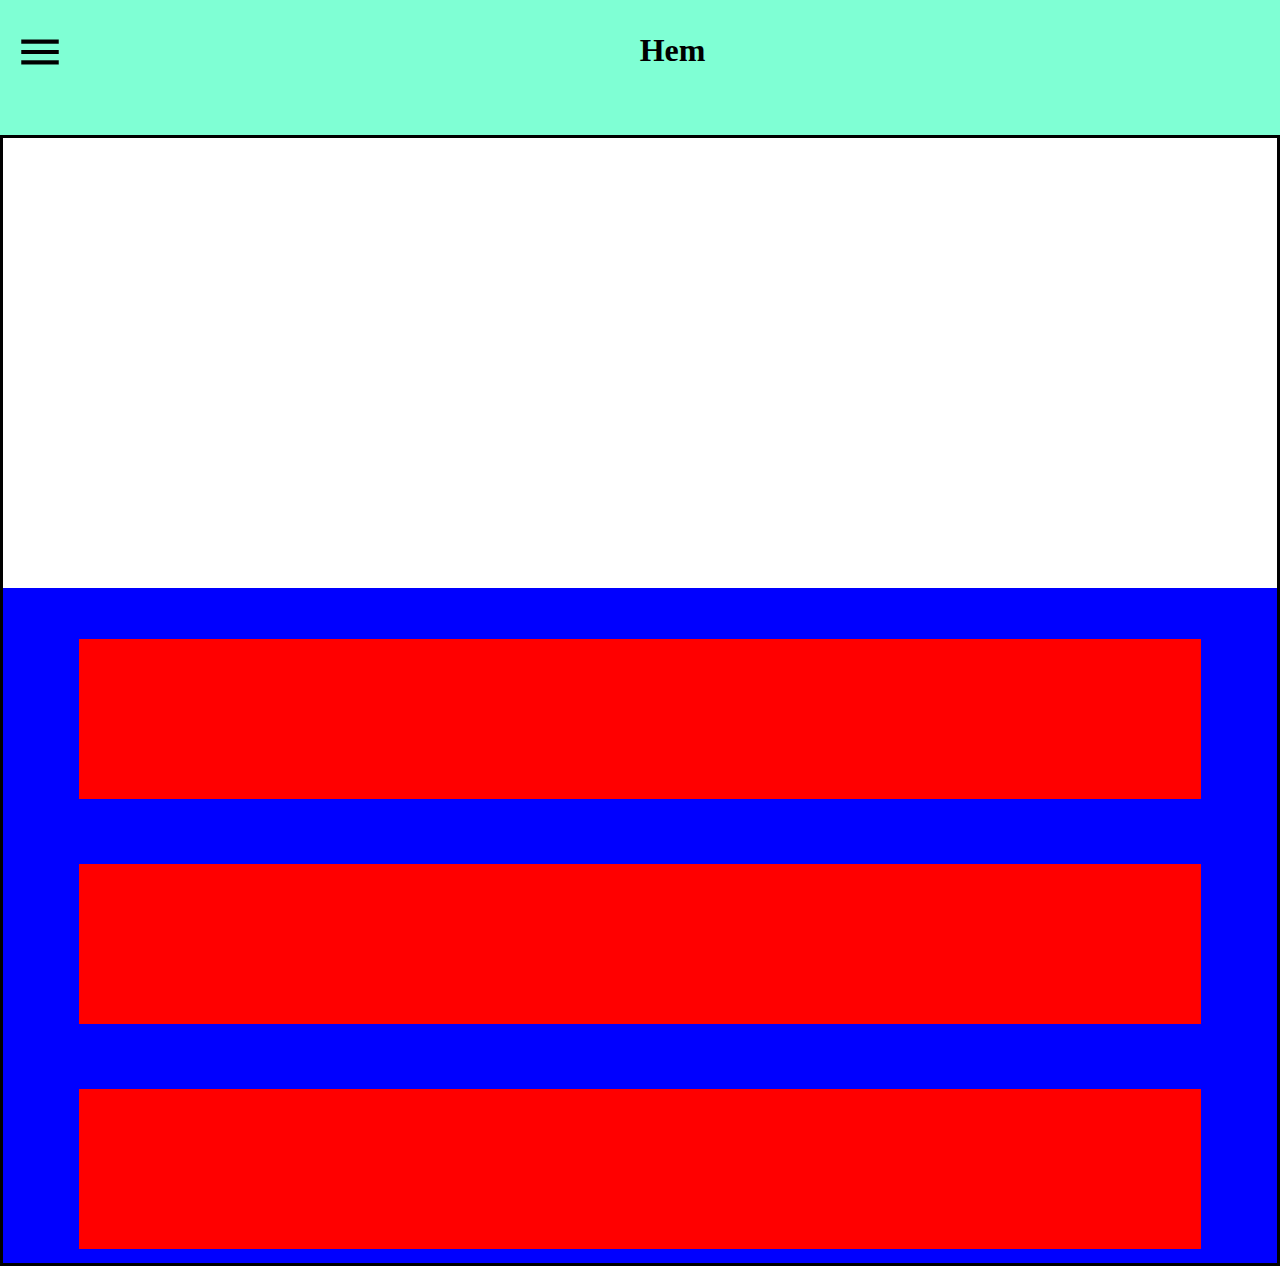
==== Site/public/index.html @ 410798e2 "Index+css" ====
<!DOCTYPE html>
<html lang="en">
<head>
    <meta charset="UTF-8">
    <meta name="viewport" content="width=device-width, initial-scale=1.0">
    <meta http-equiv="X-UA-Compatible" content="ie=edge">
    <link rel="stylesheet" href="CSS/main.css">
    <link href="https://fonts.googleapis.com/css?family=Charm" rel="stylesheet">
    <link href="https://fonts.googleapis.com/icon?family=Material+Icons" rel="stylesheet">
    <title>Document</title>

</head>

<body>
    
    

    <div class = wrapper>
<menu> </menu>
<div class = shade onclick = "doStuff()"> </div>

            <header>
    

        <i class="material-icons" onclick = "doStuff()">
                menu
        </i>
    <h3> Hem </h3>

</header>
<div class = navigator> 
    
    <main>
        <div class = bigpic></div>
        <article>
            <div class = linkbox></div>
        </article>
        <article>
                <div class = linkbox></div>
        </article>
        <article>
                <div class = linkbox></div>
        </article>
    </main>
</div>
        
    </div>
    <script src="js/main.js"></script>
</body>

</html>
---- Site/public/CSS/main.css ----
body {
  height: 100%;
  margin: 0; }

.wrapper main {
  display: grid;
  grid-template-rows: 50vh 25vh 25vh 25vh;
  height: 100%; }

menu {
  background-color: black;
  height: 100vh;
  width: 70vw;
  position: fixed;
  left: -100vw;
  top: 0;
  transition: 1s;
  z-index: 999;
  margin: 0; }

.shade {
  left: -100vw;
  z-index: 99;
  position: fixed;
  height: 100vh;
  width: 100vw;
  background-color: rgba(0, 0, 0, 0.7); }

.activate {
  left: 0; }

header {
  background-color: aquamarine;
  height: 15vh;
  width: 100%;
  display: flex;
  justify-content: center;
  position: sticky;
  top: 0; }
  header .material-icons {
    font-size: 50px;
    margin: 3vh auto auto 15px; }

.navigator main {
  border-style: solid;
  height: 100%; }
.navigator article {
  background-color: blue;
  display: flex;
  justify-content: center;
  padding-top: 4%; }
  .navigator article .linkbox {
    width: 88%;
    height: 92%;
    background-color: red; }

header h3 {
  font-size: 2rem;
  margin-right: auto; }
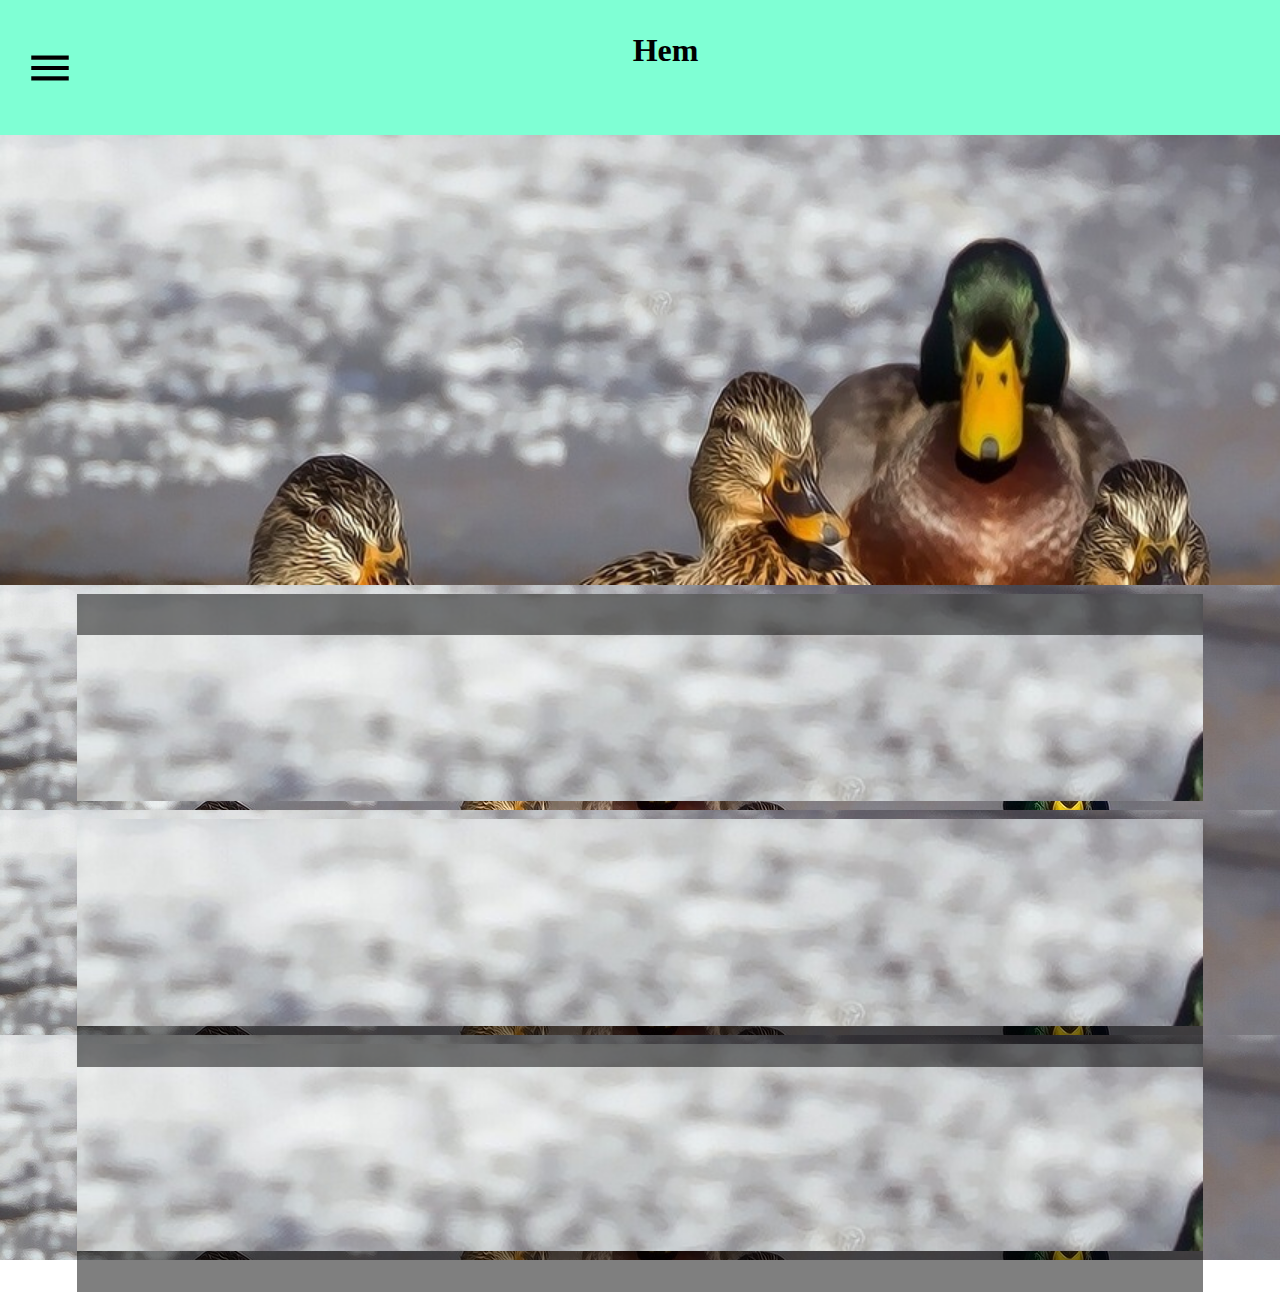
==== commit 9cf98088: "Layouts finished & first page styalised" ====
--- a/Site/public/index.html
+++ b/Site/public/index.html
@@ -34,9 +34,21 @@
 
     <div class = wrapper> 
-<menu> </menu>+<menu> 
-<div class = shade onclick = "doStuff()"> </div>+<a href = "index.html"> Hem </a>+
+<a href = "page1.html"> Ledarskap </a>+
+<a href = "page2.html"> Historia </a>+
+<a href = "page3.html"> Territorie </a>+
++
+</menu>+
+<div class = "shade" onclick = "doStuff()"> </div> 
  
@@ -44,17 +56,17 @@
 
      
-+     
-        <i class="material-icons" onclick = "doStuff()">+    <i class="material-icons" onclick = "doStuff()"> 
-                menu+        menu 
-        </i>+    </i> 
     <h3> Hem </h3> 
-+     
 </header> 
@@ -64,25 +76,101 @@
 
     <main> 
-        <div class = bigpic></div>+        <div class = bigpic>+
+            <div class = intropic>+
+                +
+                +
+            </div>+
+        </div>+
+         
         <article> 
-            <div class = linkbox></div>+            <div class = ledare_link_background>+
+                <div class = linkbox>+
+                    <div class = ledare_link>+
+                        +
+                        <div class = text_background>+
+                            +
+                        </div>+
+                    </div>+
+                    +
+                </div>+
+            </div> 
         </article> 
+        +
         <article> 
-                <div class = linkbox></div>+            <div class = historia_link_background>+
+                <div class = linkbox>+
+                    <div class = historia_link>+
+                        +
+                    </div>+
+                    <div class = text_background>+
++
+                    </div>+
+                </div>+
+            </div> 
         </article> 
+        +
         <article> 
-                <div class = linkbox></div>+            <div class = territorie_link_background>+
+                <div class = linkbox>+
+                    <div class = territorie_link>+
+                        +
+                    </div>+
++
+                    <div class = text_background>+
+                        +
+                    </div>+
+                </div>+
+            </div> 
         </article>+
+ 
     </main> 
--- a/Site/public/CSS/main.css
+++ b/Site/public/CSS/main.css
@@ -1,5 +1,5 @@
 body {
-  height: 100%;
+  min-height: 100vh;
   margin: 0; }
 
 .wrapper main {
@@ -7,16 +7,149 @@
   grid-template-rows: 50vh 25vh 25vh 25vh;
   height: 100%; }
 
+header {
+  background-color: aquamarine;
+  height: 15vh;
+  width: 100%;
+  display: grid;
+  justify-content: center;
+  grid-template-columns: 20% 80%;
+  position: sticky;
+  top: 0; }
+  header .material-icons {
+    font-size: 50px;
+    align-self: center;
+    margin-left: 25px; }
+  header h3 {
+    font-size: 2rem;
+    justify-self: center;
+    margin-right: 20%; }
+
+.navigator main {
+  height: 100%; }
+.navigator article > div {
+  background-color: blue;
+  display: flex;
+  justify-content: center;
+  align-items: center;
+  height: 100%;
+  width: 100%; }
+  .navigator article > div .territorie_link_background {
+    height: 100%;
+    width: 100%; }
+  .navigator article > div .historia_link_background {
+    height: 100%;
+    width: 100%; }
+  .navigator article > div .ledare_link_background {
+    height: 100%;
+    width: 100%; }
+
+.linkbox {
+  width: 88%;
+  height: 92%;
+  background-color: red; }
+
+.Ledare main {
+  display: grid;
+  width: 100%;
+  grid-template-rows: 40vh auto;
+  padding-top: 20px; }
+  .Ledare main article {
+    display: flex;
+    width: 100%;
+    flex-wrap: wrap;
+    justify-content: center; }
+    .Ledare main article .ledarbox {
+      height: 180px;
+      width: 140px;
+      border-style: solid;
+      margin: 15px 0 0 0; }
+    .Ledare main article .ledarbox:nth-child(2n) {
+      margin-left: 15px; }
+  .Ledare main .bigpic {
+    height: 100%;
+    width: 80vw;
+    border-style: solid;
+    justify-self: center; }
+
+.tider {
+  width: 100%; }
+  .tider main {
+    display: flex;
+    flex-wrap: wrap;
+    width: 100%;
+    height: auto; }
+    .tider main article {
+      width: 100%; }
+      .tider main article .historiabild {
+        border-style: solid;
+        height: 80vh;
+        width: 100%; }
+      .tider main article .forord {
+        border-style: solid;
+        height: 60vh;
+        width: 100%; }
+      .tider main article .begynnelsen {
+        border-style: solid;
+        height: 70vh;
+        width: 100%; }
+      .tider main article .medeltiden {
+        border-style: solid;
+        height: 60vh;
+        width: 100%; }
+      .tider main article .modern_tid {
+        border-style: solid;
+        height: 60vh;
+        width: 100%; }
+
+.territorie {
+  width: 100%;
+  height: auto; }
+  .territorie main {
+    width: 100%;
+    height: auto;
+    display: flex;
+    flex-wrap: wrap;
+    height: auto; }
+    .territorie main article {
+      height: auto;
+      width: 100%; }
+      .territorie main article .karta {
+        width: 100%;
+        border-style: solid;
+        height: 85vh; }
+    .territorie main article {
+      width: 100%; }
+      .territorie main article .stader {
+        width: 100%;
+        border-style: solid;
+        height: 100vh; }
+
+.text_background {
+  background-color: rgba(0, 0, 0, 0.5);
+  width: 100%;
+  height: 20%;
+  position: relative;
+  top: -100;
+  left: 0; }
+
 menu {
   background-color: black;
   height: 100vh;
-  width: 70vw;
+  width: 60vw;
   position: fixed;
   left: -100vw;
   top: 0;
   transition: 1s;
   z-index: 999;
-  margin: 0; }
+  margin: 0;
+  display: flex;
+  flex-direction: column; }
+  menu a {
+    font-size: 2rem;
+    text-decoration: none;
+    color: white;
+    margin-top: 8vh; }
 
 .shade {
   left: -100vw;
@@ -24,36 +157,39 @@
   position: fixed;
   height: 100vh;
   width: 100vw;
-  background-color: rgba(0, 0, 0, 0.7); }
+  background-color: rgba(0, 0, 0, 0.7);
+  transition: 0.5s; }
 
 .activate {
   left: 0; }
 
-header {
-  background-color: aquamarine;
-  height: 15vh;
+.bigpic .intropic {
+  background-image: url("../IMG/duck.jpg");
   width: 100%;
-  display: flex;
-  justify-content: center;
-  position: sticky;
-  top: 0; }
-  header .material-icons {
-    font-size: 50px;
-    margin: 3vh auto auto 15px; }
+  height: 100%;
+  background-size: 150%; }
 
-.navigator main {
-  border-style: solid;
-  height: 100%; }
-.navigator article {
-  background-color: blue;
-  display: flex;
-  justify-content: center;
-  padding-top: 4%; }
-  .navigator article .linkbox {
-    width: 88%;
-    height: 92%;
-    background-color: red; }
-
-header h3 {
-  font-size: 2rem;
-  margin-right: auto; }
+main article .historia_link_background {
+  background-image: url("../IMG/duck.jpg");
+  background-size: 100%; }
+  main article .historia_link_background .linkbox .historia_link {
+    background-image: url("../IMG/duck.jpg");
+    width: 100%;
+    height: 100%;
+    background-size: 200%; }
+main article .territorie_link_background {
+  background-image: url("../IMG/duck.jpg");
+  background-size: 100%; }
+  main article .territorie_link_background .linkbox .territorie_link {
+    background-image: url("../IMG/duck.jpg");
+    width: 100%;
+    height: 100%;
+    background-size: 200%; }
+main article .ledare_link_background {
+  background-image: url("../IMG/duck.jpg");
+  background-size: 100%; }
+  main article .ledare_link_background .linkbox .ledare_link {
+    background-image: url("../IMG/duck.jpg");
+    width: 100%;
+    height: 100%;
+    background-size: 200%; }
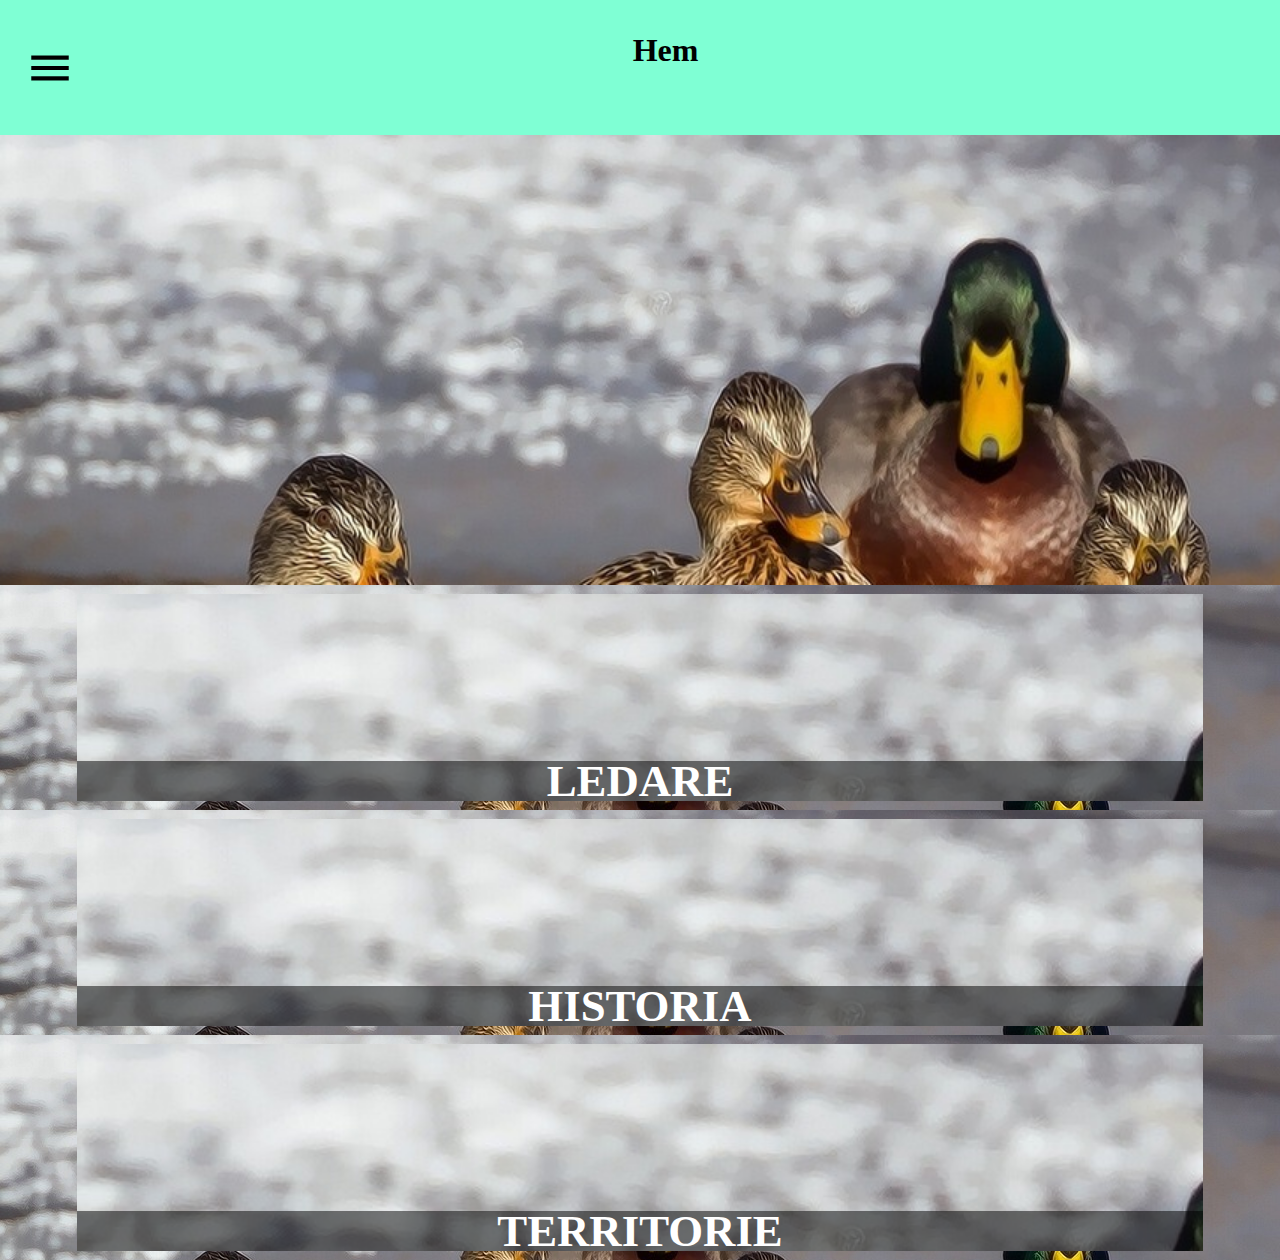
==== commit 824807a3: "Styling för mobil utan content" ====
--- a/Site/public/index.html
+++ b/Site/public/index.html
@@ -92,17 +92,19 @@
 
         <article> 
-            <div class = ledare_link_background>-
-                <div class = linkbox>-
-                    <div class = ledare_link>+            +
+            <div class = ledare_link_background >+
+                <a class = linkbox href = "page1.html">+
+                    <div class = "ledare_link" > 
                          
                         <div class = text_background> 
-                            +                            <h3>LEDARE</h3> 
                         </div> 
@@ -110,9 +112,11 @@
 
                      
-                </div>-
-            </div>+                </a>+
+            </div>+
+             
         </article> 
@@ -122,21 +126,59 @@
 
             <div class = historia_link_background> 
-                <div class = linkbox>-
-                    <div class = historia_link>+                <a class = linkbox href = "page2.html">+
+                    +
+                    <div class = "historia_link">+
+                        <div class = text_background>+
+                            <h3>HISTORIA</h3>+
+                        </div>+
+                         
                          
                     </div> 
-                    <div class = text_background>-
-+                </a>+
+            </div>+
+        </article>+
+        +
+        +
+        +
+        <article>+
+            <div class = territorie_link_background>+
+                <a class = linkbox href = "page3.html">+
+                    <div class = "territorie_link">+
+                        <div class = text_background>+
+                            <h3>TERRITORIE</h3>+
+                        </div>+
+                        +
+                        +
+                         
                     </div> 
-                </div>+                </a> 
             </div> 
@@ -144,34 +186,6 @@
 
          
-        <article>-
-            <div class = territorie_link_background>-
-                <div class = linkbox>-
-                    <div class = territorie_link>-
-                        -
-                    </div>-
--
-                    <div class = text_background>-
-                        -
-                    </div>-
-                </div>-
-            </div>-
-        </article>-
--
     </main> 
 </div>
--- a/Site/public/CSS/main.css
+++ b/Site/public/CSS/main.css
@@ -15,7 +15,8 @@
   justify-content: center;
   grid-template-columns: 20% 80%;
   position: sticky;
-  top: 0; }
+  top: 0;
+  z-index: 20; }
   header .material-icons {
     font-size: 50px;
     align-self: center;
@@ -34,6 +35,8 @@
   align-items: center;
   height: 100%;
   width: 100%; }
+  .navigator article > div a {
+    text-decoration: none; }
   .navigator article > div .territorie_link_background {
     height: 100%;
     width: 100%; }
@@ -46,8 +49,7 @@
 
 .linkbox {
   width: 88%;
-  height: 92%;
-  background-color: red; }
+  height: 92%; }
 
 .Ledare main {
   display: grid;
@@ -61,9 +63,13 @@
     justify-content: center; }
     .Ledare main article .ledarbox {
       height: 180px;
-      width: 140px;
-      border-style: solid;
-      margin: 15px 0 0 0; }
+      width: 145px;
+      margin: 15px 0 20px 0;
+      display: flex;
+      flex-direction: column;
+      text-align: center; }
+      .Ledare main article .ledarbox h3 {
+        margin: 0; }
     .Ledare main article .ledarbox:nth-child(2n) {
       margin-left: 15px; }
   .Ledare main .bigpic {
@@ -87,19 +93,23 @@
         width: 100%; }
       .tider main article .forord {
         border-style: solid;
-        height: 60vh;
-        width: 100%; }
-      .tider main article .begynnelsen {
-        border-style: solid;
-        height: 70vh;
+        height: auto;
+        width: 100%; }
+      .tider main article .begynnelse {
+        border-style: solid;
+        height: auto;
+        width: 100%; }
+      .tider main article .forntiden {
+        border-style: solid;
+        height: auto;
         width: 100%; }
       .tider main article .medeltiden {
         border-style: solid;
-        height: 60vh;
+        height: auto;
         width: 100%; }
       .tider main article .modern_tid {
         border-style: solid;
-        height: 60vh;
+        height: auto;
         width: 100%; }
 
 .territorie {
@@ -124,14 +134,6 @@
         width: 100%;
         border-style: solid;
         height: 100vh; }
-
-.text_background {
-  background-color: rgba(0, 0, 0, 0.5);
-  width: 100%;
-  height: 20%;
-  position: relative;
-  top: -100;
-  left: 0; }
 
 menu {
   background-color: black;
@@ -168,7 +170,17 @@
   width: 100%;
   height: 100%;
   background-size: 150%; }
-
+.bigpic .ledare_banner {
+  background-image: url("../IMG/duck.jpg");
+  height: 100%;
+  width: 100%;
+  background-size: 150%; }
+
+main article .ledarbox > div {
+  background-image: url("../IMG/duck.jpg");
+  background-size: 250%;
+  height: 80%;
+  width: 100%; }
 main article .historia_link_background {
   background-image: url("../IMG/duck.jpg");
   background-size: 100%; }
@@ -187,9 +199,62 @@
     background-size: 200%; }
 main article .ledare_link_background {
   background-image: url("../IMG/duck.jpg");
-  background-size: 100%; }
+  background-size: 100%;
+  background-color: rgba(0, 0, 0, 0.5); }
   main article .ledare_link_background .linkbox .ledare_link {
     background-image: url("../IMG/duck.jpg");
     width: 100%;
     height: 100%;
     background-size: 200%; }
+
+.linkbox > div {
+  display: flex; }
+
+.Ledare main {
+  background-color: rgba(0, 0, 0, 0.3); }
+
+.text_background {
+  background-color: rgba(0, 0, 0, 0.5);
+  width: 100%;
+  height: 40px;
+  align-self: flex-end;
+  display: flex;
+  justify-content: center; }
+  .text_background a {
+    text-decoration: none; }
+  .text_background h3 {
+    align-self: center;
+    text-decoration: none;
+    color: white;
+    font-size: 2.8rem !important; }
+
+.tider main article > div {
+  background-image: url("../IMG/duck.jpg"); }
+  .tider main article > div .text_background {
+    height: 80px;
+    align-self: flex-start;
+    position: relative;
+    top: -40px;
+    z-index: 0;
+    background-color: rgba(0, 0, 0, 0.9); }
+    .tider main article > div .text_background h3 {
+      padding: 0; }
+  .tider main article > div h3 {
+    font-size: 1.5rem;
+    padding: 0px 40px 100px 40px;
+    align-self: center;
+    color: azure; }
+
+.territorie main article > div {
+  background-image: url("../IMG/duck.jpg");
+  display: flex;
+  justify-content: flex-start;
+  flex-direction: column; }
+  .territorie main article > div .text_background {
+    height: 60px;
+    align-self: flex-start;
+    background-color: rgba(0, 0, 0, 0.7); }
+  .territorie main article > div h2 {
+    margin: 20px auto 20px auto;
+    padding-top: 50px;
+    color: azure; }
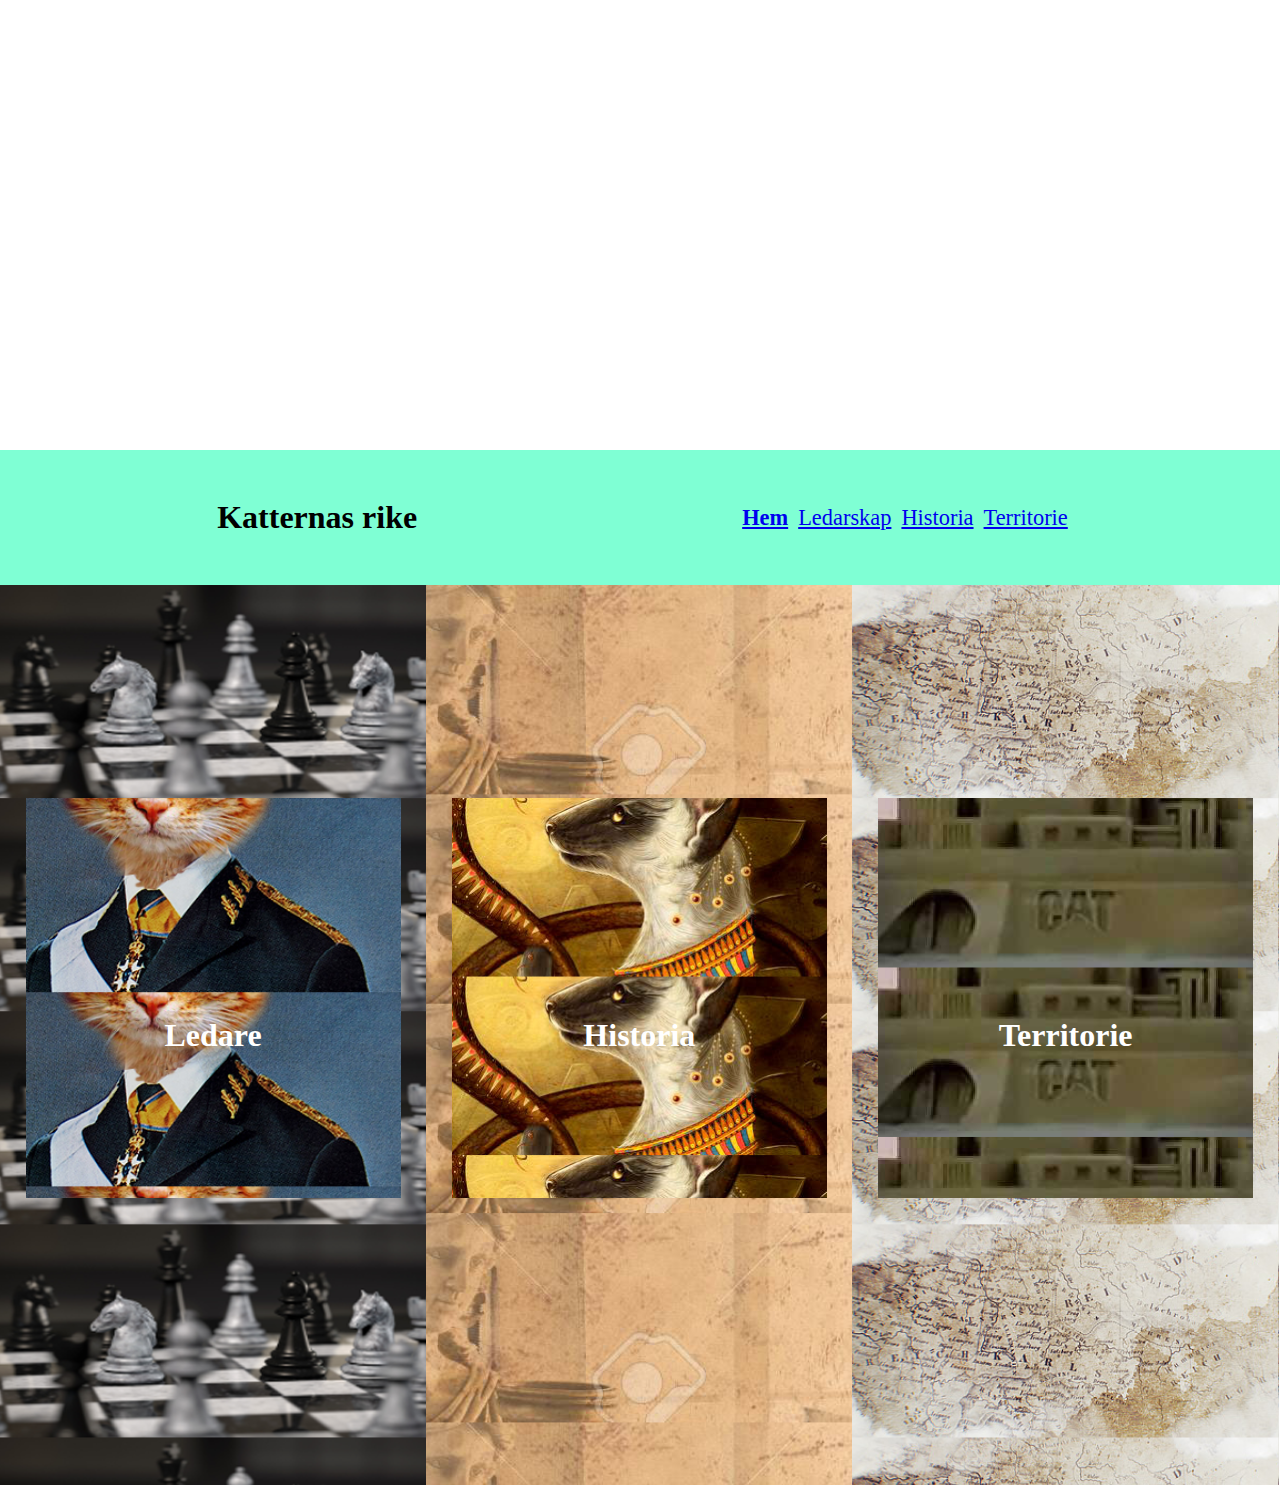
==== commit fb5e31b6: "Desktop-anpassning + 2/3 bilder" ====
--- a/Site/public/index.html
+++ b/Site/public/index.html
@@ -28,13 +28,15 @@
 
      
-    ++
+ 
  
     <div class = wrapper> 
-<menu>+<menu .mobile> 
 <a href = "index.html"> Hem </a> 
@@ -52,7 +54,21 @@
 
  
-            <header>+            <div class = bigpic2>+
+        <div class = intropic>+
+                +
+                +
+        </div>+
+        +
+</div>+
+<header class = mobile> 
      
@@ -70,7 +86,21 @@
 
 </header> 
-<div class = navigator> ++
+<header class = desktop>+
+    +
+        <h3 href = "index.html" class = "title"> Katternas rike</h3> <a class = "thicc" href = "index.html"> Hem </a> <a href = "page1.html"> Ledarskap </a> <a href = "page2.html"> Historia </a> <a href = "page3.html"> Territorie </a> +
+        +
+    </header>+
++
+<div class = navigator> 
      
@@ -80,10 +110,10 @@
 
             <div class = intropic> 
+                <h3> Katternas rike </h3>+
                  
-                -
             </div> 
         </div>@@ -96,6 +126,8 @@
 
             <div class = ledare_link_background > 
+                <h3 class = desktop>Ledare</h3>+
                 <a class = linkbox href = "page1.html"> 
                     <div class = "ledare_link" >@@ -126,6 +158,8 @@
 
             <div class = historia_link_background> 
+                    <h3 class = desktop>Historia</h3>+
                 <a class = linkbox href = "page2.html"> 
                     @@ -160,13 +194,15 @@
 
             <div class = territorie_link_background> 
+                    <h3 class = desktop>Territorie</h3>+
                 <a class = linkbox href = "page3.html"> 
                     <div class = "territorie_link"> 
                         <div class = text_background> 
-                            <h3>TERRITORIE</h3>+                            <h3 class = end>TERRITORIE</h3> 
                         </div> 
--- a/Site/public/CSS/main.css
+++ b/Site/public/CSS/main.css
@@ -1,51 +1,130 @@
 body {
   min-height: 100vh;
+  margin: 0;
+  width: 100vw; }
+
+.wrapper {
+  width: 100vw; }
+  .wrapper main {
+    display: grid;
+    grid-template-rows: 50vh 25vh 25vh 25vh;
+    height: 100%; }
+
+@media screen and (min-width: 700px) {
+  .wrapper {
+    width: 100vw; }
+    .wrapper .navigator main {
+      display: grid;
+      grid-template-rows: 80vh;
+      grid-template-columns: 0vw 33.3vw 33.3vw 33.3vw;
+      height: 100%; } }
+.desktop {
+  height: 0;
+  visibility: hidden;
   margin: 0; }
-
-.wrapper main {
-  display: grid;
-  grid-template-rows: 50vh 25vh 25vh 25vh;
-  height: 100%; }
 
 header {
   background-color: aquamarine;
   height: 15vh;
-  width: 100%;
+  width: 100vw;
   display: grid;
   justify-content: center;
-  grid-template-columns: 20% 80%;
+  text-align: center;
+  grid-template-columns: 20vw 80vw;
   position: sticky;
   top: 0;
+  left: 0;
   z-index: 20; }
   header .material-icons {
     font-size: 50px;
     align-self: center;
     margin-left: 25px; }
   header h3 {
-    font-size: 2rem;
-    justify-self: center;
-    margin-right: 20%; }
-
-.navigator main {
-  height: 100%; }
-.navigator article > div {
-  background-color: blue;
-  display: flex;
-  justify-content: center;
-  align-items: center;
-  height: 100%;
-  width: 100%; }
-  .navigator article > div a {
-    text-decoration: none; }
-  .navigator article > div .territorie_link_background {
+    font-size: 2em;
+    align-self: center;
+    margin: 0; }
+
+.bigpic2 {
+  visibility: hidden;
+  height: 0; }
+
+.thicc {
+  font-weight: bold; }
+
+.navigator .end {
+  margin-top: 0; }
+
+@media screen and (min-width: 600px) {
+  header {
+    height: 15vh;
+    visibility: visible;
+    width: 100vw;
+    display: grid;
+    grid-template-columns: 60% 10% 10% 10% 10%;
+    justify-content: center;
+    align-items: center;
+    position: sticky !important;
+    top: 0; }
+    header a {
+      margin: 5px;
+      font-size: 1.4rem;
+      justify-self: center;
+      text-decoration: underline;
+      padding: 0;
+      border: 0; }
+    header a:visited {
+      color: black; }
+    header h3 {
+      margin: 10px;
+      justify-self: center;
+      padding: 0; }
+    header a:hover {
+      font-size: 1.5rem;
+      transition: 0.2s;
+      cursor: pointer; }
+
+  .mobile {
+    height: 0;
+    visibility: hidden;
+    margin: 0;
+    position: absolute; }
+
+  .desktop {
+    height: 15vh;
+    visibility: visible;
+    display: flex; }
+
+  .title {
+    margin-right: 25%;
+    font-size: 2em; }
+
+  .bigpic2 {
+    visibility: visible;
+    height: 50vh;
+    width: 100%; } }
+.navigator {
+  width: 100vw; }
+  .navigator main {
+    height: 100%; }
+  .navigator article > div {
+    display: flex;
+    justify-content: center;
+    align-items: center;
     height: 100%;
     width: 100%; }
-  .navigator article > div .historia_link_background {
-    height: 100%;
-    width: 100%; }
-  .navigator article > div .ledare_link_background {
-    height: 100%;
-    width: 100%; }
+    .navigator article > div .desktop {
+      position: absolute; }
+    .navigator article > div a {
+      text-decoration: none; }
+    .navigator article > div .territorie_link_background {
+      height: 100%;
+      width: 100%; }
+    .navigator article > div .historia_link_background {
+      height: 100%;
+      width: 100%; }
+    .navigator article > div .ledare_link_background {
+      height: 100%;
+      width: 100%; }
 
 .linkbox {
   width: 88%;
@@ -60,7 +139,11 @@
     display: flex;
     width: 100%;
     flex-wrap: wrap;
-    justify-content: center; }
+    justify-content: center;
+    text-align: center; }
+    .Ledare main article h2 {
+      width: 100%;
+      margin-top: 15px; }
     .Ledare main article .ledarbox {
       height: 180px;
       width: 145px;
@@ -71,7 +154,7 @@
       .Ledare main article .ledarbox h3 {
         margin: 0; }
     .Ledare main article .ledarbox:nth-child(2n) {
-      margin-left: 15px; }
+      margin-right: 5px; }
   .Ledare main .bigpic {
     height: 100%;
     width: 80vw;
@@ -88,29 +171,34 @@
     .tider main article {
       width: 100%; }
       .tider main article .historiabild {
-        border-style: solid;
         height: 80vh;
         width: 100%; }
       .tider main article .forord {
-        border-style: solid;
         height: auto;
         width: 100%; }
       .tider main article .begynnelse {
-        border-style: solid;
         height: auto;
         width: 100%; }
       .tider main article .forntiden {
-        border-style: solid;
         height: auto;
         width: 100%; }
       .tider main article .medeltiden {
-        border-style: solid;
         height: auto;
         width: 100%; }
       .tider main article .modern_tid {
-        border-style: solid;
         height: auto;
         width: 100%; }
+
+.end {
+  margin-bottom: 0; }
+
+.intropic {
+  text-align: center; }
+  .intropic h3 {
+    margin: 0;
+    font-size: 3em;
+    padding-top: 10vh;
+    color: white; }
 
 .territorie {
   width: 100%;
@@ -126,15 +214,108 @@
       width: 100%; }
       .territorie main article .karta {
         width: 100%;
-        border-style: solid;
         height: 85vh; }
     .territorie main article {
       width: 100%; }
       .territorie main article .stader {
         width: 100%;
-        border-style: solid;
         height: 100vh; }
 
+@media screen and (min-width: 700px) {
+  .navigator {
+    width: 100vw; }
+    .navigator article > div {
+      height: 100vh;
+      display: flex;
+      align-items: center;
+      flex-direction: column; }
+    .navigator article > div > a > div > div {
+      height: 0;
+      visibility: hidden; }
+    .navigator article > div > a {
+      height: 400px !important;
+      margin-bottom: 75px; }
+    .navigator article > div > h3 {
+      text-decoration: none;
+      color: white;
+      font-size: 2rem;
+      align-items: center;
+      justify-content: center; }
+    .navigator main .bigpic {
+      visibility: hidden;
+      height: 0; }
+
+  .Ledare main {
+    display: grid;
+    grid-template-columns: 60vw 40vw;
+    grid-column-gap: 0;
+    grid-row-gap: 0;
+    grid-template-rows: 45vh auto;
+    height: auto;
+    justify-content: center;
+    align-items: center; }
+    .Ledare main article {
+      display: flex;
+      flex-wrap: wrap;
+      justify-content: flex-start;
+      align-content: flex-start;
+      text-align: left !important;
+      margin: 5px;
+      margin-left: 35px; }
+      .Ledare main article h2 {
+        margin: 0; }
+      .Ledare main article .ledarbox {
+        padding: 5px;
+        margin: 0; }
+        .Ledare main article .ledarbox h3 {
+          margin: 0px; }
+      .Ledare main article .ledarbox:nth-child(2n) {
+        margin-left: 0px; }
+    .Ledare main article:nth-child(2n) {
+      grid-row: span 2;
+      margin-right: 60px;
+      width: 70%; }
+    .Ledare main .bigpic {
+      justify-self: flex-start;
+      margin-left: 40px;
+      width: 600px !important;
+      height: 240px !important; }
+
+  .tider main {
+    height: auto;
+    display: grid;
+    grid-template-rows: 60vh auto auto;
+    grid-template-columns: 25vw 25vw 25vw 25vw; }
+    .tider main article {
+      align-items: flex-start; }
+      .tider main article div {
+        margin: 0; }
+        .tider main article div .text_background {
+          top: -5vh !important;
+          height: 15vh;
+          margin: 0; }
+    .tider main .modern {
+      grid-column: span 1; }
+    .tider main .banner {
+      grid-column: span 4; }
+
+  .territorie main {
+    display: grid;
+    grid-template-columns: 50vw 50vw;
+    grid-template-rows: 100%; }
+    .territorie main .stader {
+      display: flex;
+      flex-wrap: wrap;
+      flex-direction: row;
+      justify-content: center;
+      text-align: center;
+      height: 100vh !important; }
+      .territorie main .stader h2 {
+        width: 35%;
+        margin: 0;
+        padding: 0; }
+    .territorie main .karta {
+      height: 100vh !important; } }
 menu {
   background-color: black;
   height: 100vh;
@@ -166,46 +347,54 @@
   left: 0; }
 
 .bigpic .intropic {
-  background-image: url("../IMG/duck.jpg");
+  background-image: url("../IMG/Mobil banner 1.png");
   width: 100%;
   height: 100%;
-  background-size: 150%; }
+  background-size: 100%;
+  background-repeat: no-repeat; }
 .bigpic .ledare_banner {
-  background-image: url("../IMG/duck.jpg");
+  background-image: url("../IMG/Kattknug.png");
   height: 100%;
   width: 100%;
-  background-size: 150%; }
-
-main article .ledarbox > div {
-  background-image: url("../IMG/duck.jpg");
-  background-size: 250%;
+  background-size: 100%; }
+
+.modern .ledarbox > div {
+  background-image: url("../IMG/Mobil_president.png");
+  background-size: 100%;
   height: 80%;
   width: 100%; }
+
+.gammal .ledarbox > div {
+  background-image: url("../IMG/Mobil_katt_artur.png");
+  background-size: 100%;
+  height: 80%;
+  width: 100%; }
+
 main article .historia_link_background {
-  background-image: url("../IMG/duck.jpg");
+  background-image: url("../IMG/Background_history_mobile.png");
   background-size: 100%; }
   main article .historia_link_background .linkbox .historia_link {
-    background-image: url("../IMG/duck.jpg");
+    background-image: url("../IMG/Cat_history_mobile.png");
     width: 100%;
     height: 100%;
-    background-size: 200%; }
+    background-size: 100%; }
 main article .territorie_link_background {
-  background-image: url("../IMG/duck.jpg");
+  background-image: url("../IMG/Mobile_territorie_background.png");
   background-size: 100%; }
   main article .territorie_link_background .linkbox .territorie_link {
-    background-image: url("../IMG/duck.jpg");
+    background-image: url("../IMG/Caste_cat_mobile.png");
     width: 100%;
     height: 100%;
-    background-size: 200%; }
+    background-size: 100%; }
 main article .ledare_link_background {
-  background-image: url("../IMG/duck.jpg");
+  background-image: url("../IMG/ledare_backgrund_mobil.png");
   background-size: 100%;
   background-color: rgba(0, 0, 0, 0.5); }
   main article .ledare_link_background .linkbox .ledare_link {
-    background-image: url("../IMG/duck.jpg");
+    background-image: url("../IMG/Mobil_ledare.png");
     width: 100%;
     height: 100%;
-    background-size: 200%; }
+    background-size: 100%; }
 
 .linkbox > div {
   display: flex; }
@@ -226,7 +415,7 @@
     align-self: center;
     text-decoration: none;
     color: white;
-    font-size: 2.8rem !important; }
+    font-size: 2rem !important; }
 
 .tider main article > div {
   background-image: url("../IMG/duck.jpg"); }
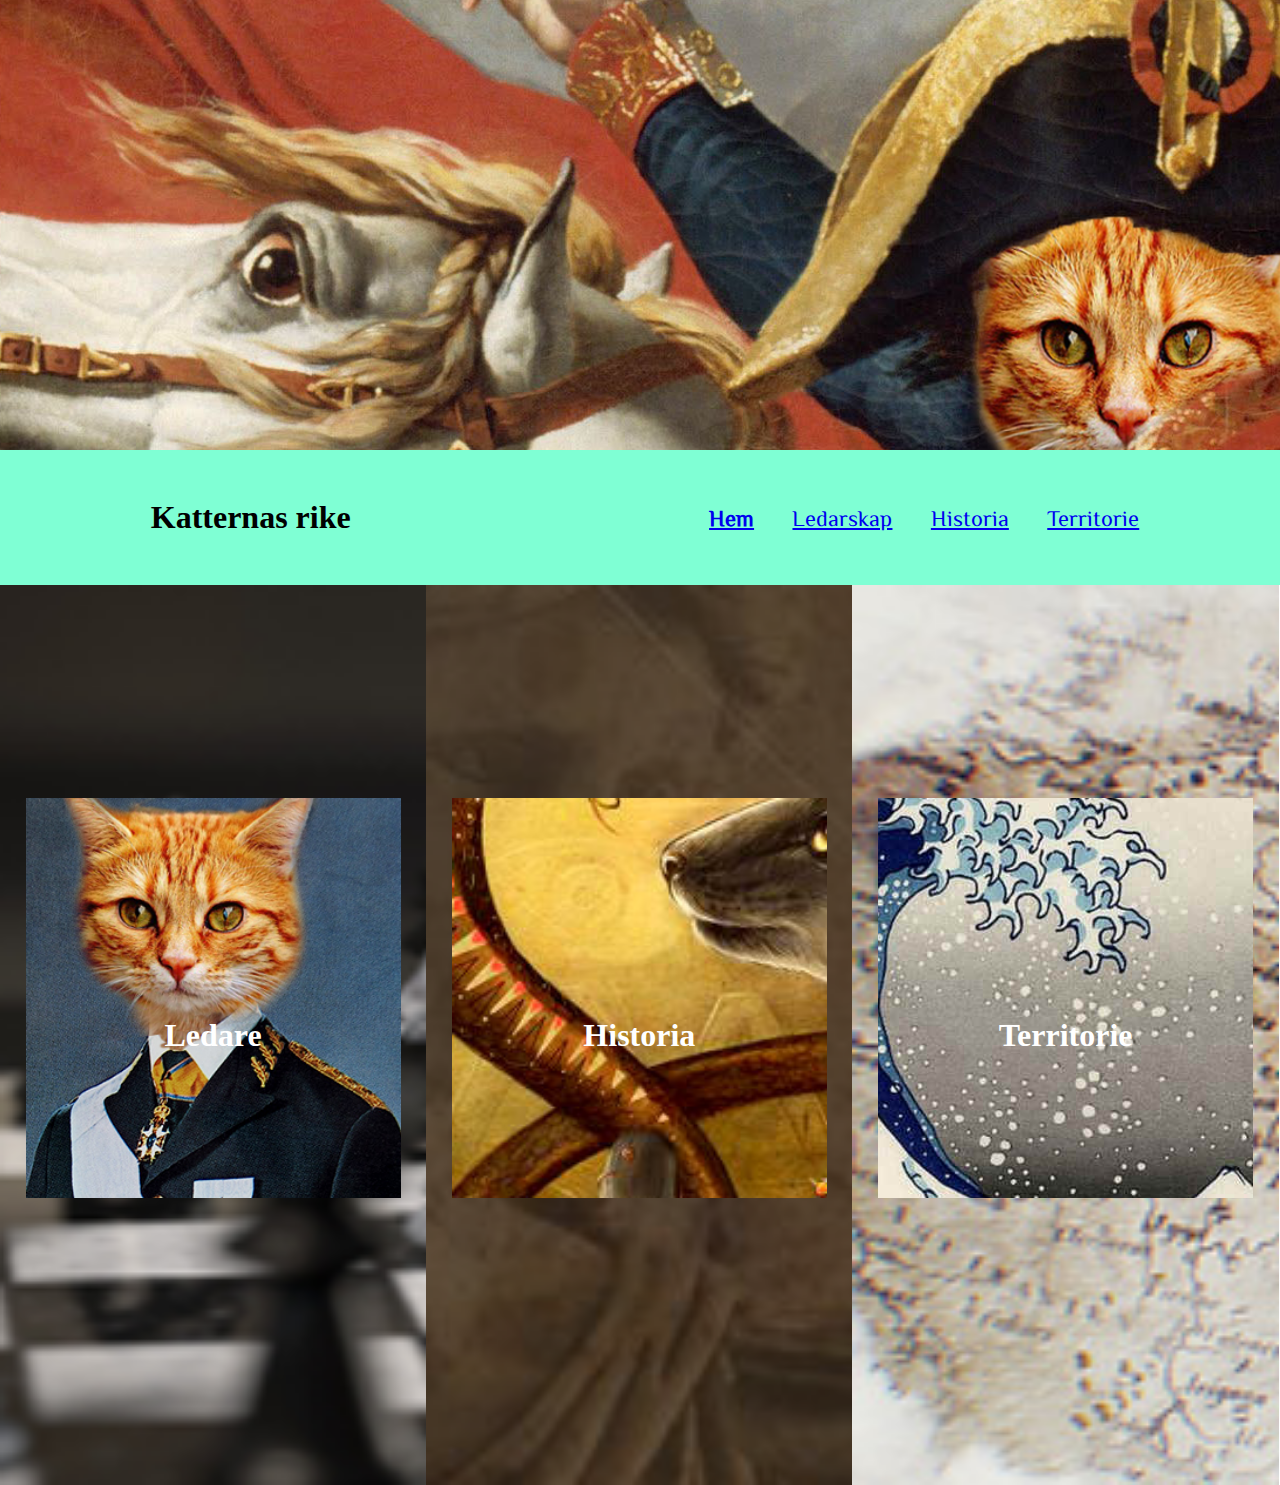
==== commit 944c916b: "Klart?" ====
--- a/Site/public/index.html
+++ b/Site/public/index.html
@@ -16,6 +16,8 @@
 
     <link href="https://fonts.googleapis.com/icon?family=Material+Icons" rel="stylesheet"> 
+    <link href="https://fonts.googleapis.com/css?family=Libre+Baskerville|Noto+Serif+SC|ZCOOL+XiaoWei&display=swap" rel="stylesheet">+
     <title>Document</title> 
 --- a/Site/public/CSS/main.css
+++ b/Site/public/CSS/main.css
@@ -1,22 +1,22 @@
 body {
   min-height: 100vh;
   margin: 0;
-  width: 100vw; }
+  width: 100%; }
 
 .wrapper {
-  width: 100vw; }
+  width: 100%; }
   .wrapper main {
     display: grid;
     grid-template-rows: 50vh 25vh 25vh 25vh;
     height: 100%; }
 
-@media screen and (min-width: 700px) {
+@media only screen and (min-width: 1224px) {
   .wrapper {
-    width: 100vw; }
+    width: 100%; }
     .wrapper .navigator main {
       display: grid;
       grid-template-rows: 80vh;
-      grid-template-columns: 0vw 33.3vw 33.3vw 33.3vw;
+      grid-template-columns: 0% 33.3% 33.3% 33.3%;
       height: 100%; } }
 .desktop {
   height: 0;
@@ -26,7 +26,7 @@
 header {
   background-color: aquamarine;
   height: 15vh;
-  width: 100vw;
+  width: 100%;
   display: grid;
   justify-content: center;
   text-align: center;
@@ -54,11 +54,11 @@
 .navigator .end {
   margin-top: 0; }
 
-@media screen and (min-width: 600px) {
+@media only screen and (min-width: 1224px) {
   header {
     height: 15vh;
     visibility: visible;
-    width: 100vw;
+    width: 100%;
     display: grid;
     grid-template-columns: 60% 10% 10% 10% 10%;
     justify-content: center;
@@ -66,7 +66,8 @@
     position: sticky !important;
     top: 0; }
     header a {
-      margin: 5px;
+      font-family: 'ZCOOL XiaoWei', serif;
+      margin-left: 3%;
       font-size: 1.4rem;
       justify-self: center;
       text-decoration: underline;
@@ -103,7 +104,7 @@
     height: 50vh;
     width: 100%; } }
 .navigator {
-  width: 100vw; }
+  width: 100%; }
   .navigator main {
     height: 100%; }
   .navigator article > div {
@@ -221,9 +222,9 @@
         width: 100%;
         height: 100vh; }
 
-@media screen and (min-width: 700px) {
+@media only screen and (min-width: 1224px) {
   .navigator {
-    width: 100vw; }
+    width: 100%; }
     .navigator article > div {
       height: 100vh;
       display: flex;
@@ -247,7 +248,7 @@
 
   .Ledare main {
     display: grid;
-    grid-template-columns: 60vw 40vw;
+    grid-template-columns: 60% 40%;
     grid-column-gap: 0;
     grid-row-gap: 0;
     grid-template-rows: 45vh auto;
@@ -285,7 +286,7 @@
     height: auto;
     display: grid;
     grid-template-rows: 60vh auto auto;
-    grid-template-columns: 25vw 25vw 25vw 25vw; }
+    grid-template-columns: 25% 25% 25% 25%; }
     .tider main article {
       align-items: flex-start; }
       .tider main article div {
@@ -301,7 +302,7 @@
 
   .territorie main {
     display: grid;
-    grid-template-columns: 50vw 50vw;
+    grid-template-columns: 50% 50%;
     grid-template-rows: 100%; }
     .territorie main .stader {
       display: flex;
@@ -350,51 +351,51 @@
   background-image: url("../IMG/Mobil banner 1.png");
   width: 100%;
   height: 100%;
-  background-size: 100%;
+  background-size: cover;
   background-repeat: no-repeat; }
 .bigpic .ledare_banner {
   background-image: url("../IMG/Kattknug.png");
   height: 100%;
   width: 100%;
-  background-size: 100%; }
+  background-size: cover; }
 
 .modern .ledarbox > div {
   background-image: url("../IMG/Mobil_president.png");
-  background-size: 100%;
+  background-size: cover;
   height: 80%;
   width: 100%; }
 
 .gammal .ledarbox > div {
   background-image: url("../IMG/Mobil_katt_artur.png");
-  background-size: 100%;
+  background-size: cover;
   height: 80%;
   width: 100%; }
 
 main article .historia_link_background {
   background-image: url("../IMG/Background_history_mobile.png");
-  background-size: 100%; }
+  background-size: cover; }
   main article .historia_link_background .linkbox .historia_link {
     background-image: url("../IMG/Cat_history_mobile.png");
     width: 100%;
     height: 100%;
-    background-size: 100%; }
+    background-size: cover; }
 main article .territorie_link_background {
   background-image: url("../IMG/Mobile_territorie_background.png");
-  background-size: 100%; }
+  background-size: cover; }
   main article .territorie_link_background .linkbox .territorie_link {
     background-image: url("../IMG/Caste_cat_mobile.png");
     width: 100%;
     height: 100%;
-    background-size: 100%; }
+    background-size: cover; }
 main article .ledare_link_background {
   background-image: url("../IMG/ledare_backgrund_mobil.png");
-  background-size: 100%;
+  background-size: cover;
   background-color: rgba(0, 0, 0, 0.5); }
   main article .ledare_link_background .linkbox .ledare_link {
     background-image: url("../IMG/Mobil_ledare.png");
     width: 100%;
     height: 100%;
-    background-size: 100%; }
+    background-size: cover; }
 
 .linkbox > div {
   display: flex; }
@@ -417,8 +418,12 @@
     color: white;
     font-size: 2rem !important; }
 
+.tider main .historiabild {
+  background-image: url("../IMG/Lutzen_mobile.png") !important;
+  background-size: cover; }
 .tider main article > div {
-  background-image: url("../IMG/duck.jpg"); }
+  background-image: url("../IMG/Lutzen_mobile2.png");
+  background-size: cover; }
   .tider main article > div .text_background {
     height: 80px;
     align-self: flex-start;
@@ -447,3 +452,34 @@
     margin: 20px auto 20px auto;
     padding-top: 50px;
     color: azure; }
+
+@media screen and (min-width: 1000px) {
+  .bigpic2 {
+    background-image: url("../IMG/Catpoleon_banner2.png");
+    background-size: cover;
+    background-repeat: no-repeat;
+    background-position: 0; }
+
+  .territorie_link {
+    background-image: url("../IMG/Bakgrund_territorie_desktop.png") !important;
+    background-size: cover; }
+
+  .historia_link {
+    background-image: url("../IMG/Cat_history_mobile.png") !important;
+    background-size: cover; }
+
+  .ledare_link {
+    background-image: url("../IMG/Kattknug_desktop.png") !important;
+    background-size: cover; }
+
+  .tider main article .historiabild {
+    background-image: url("../IMG/Catopoleon2_2_historia.png") !important;
+    background-size: cover; }
+
+  .karta {
+    background-image: url("../IMG/Map.png") !important;
+    background-size: cover; }
+
+  .stader {
+    background-image: url("../IMG/Karta.png") !important;
+    background-size: cover; } }
